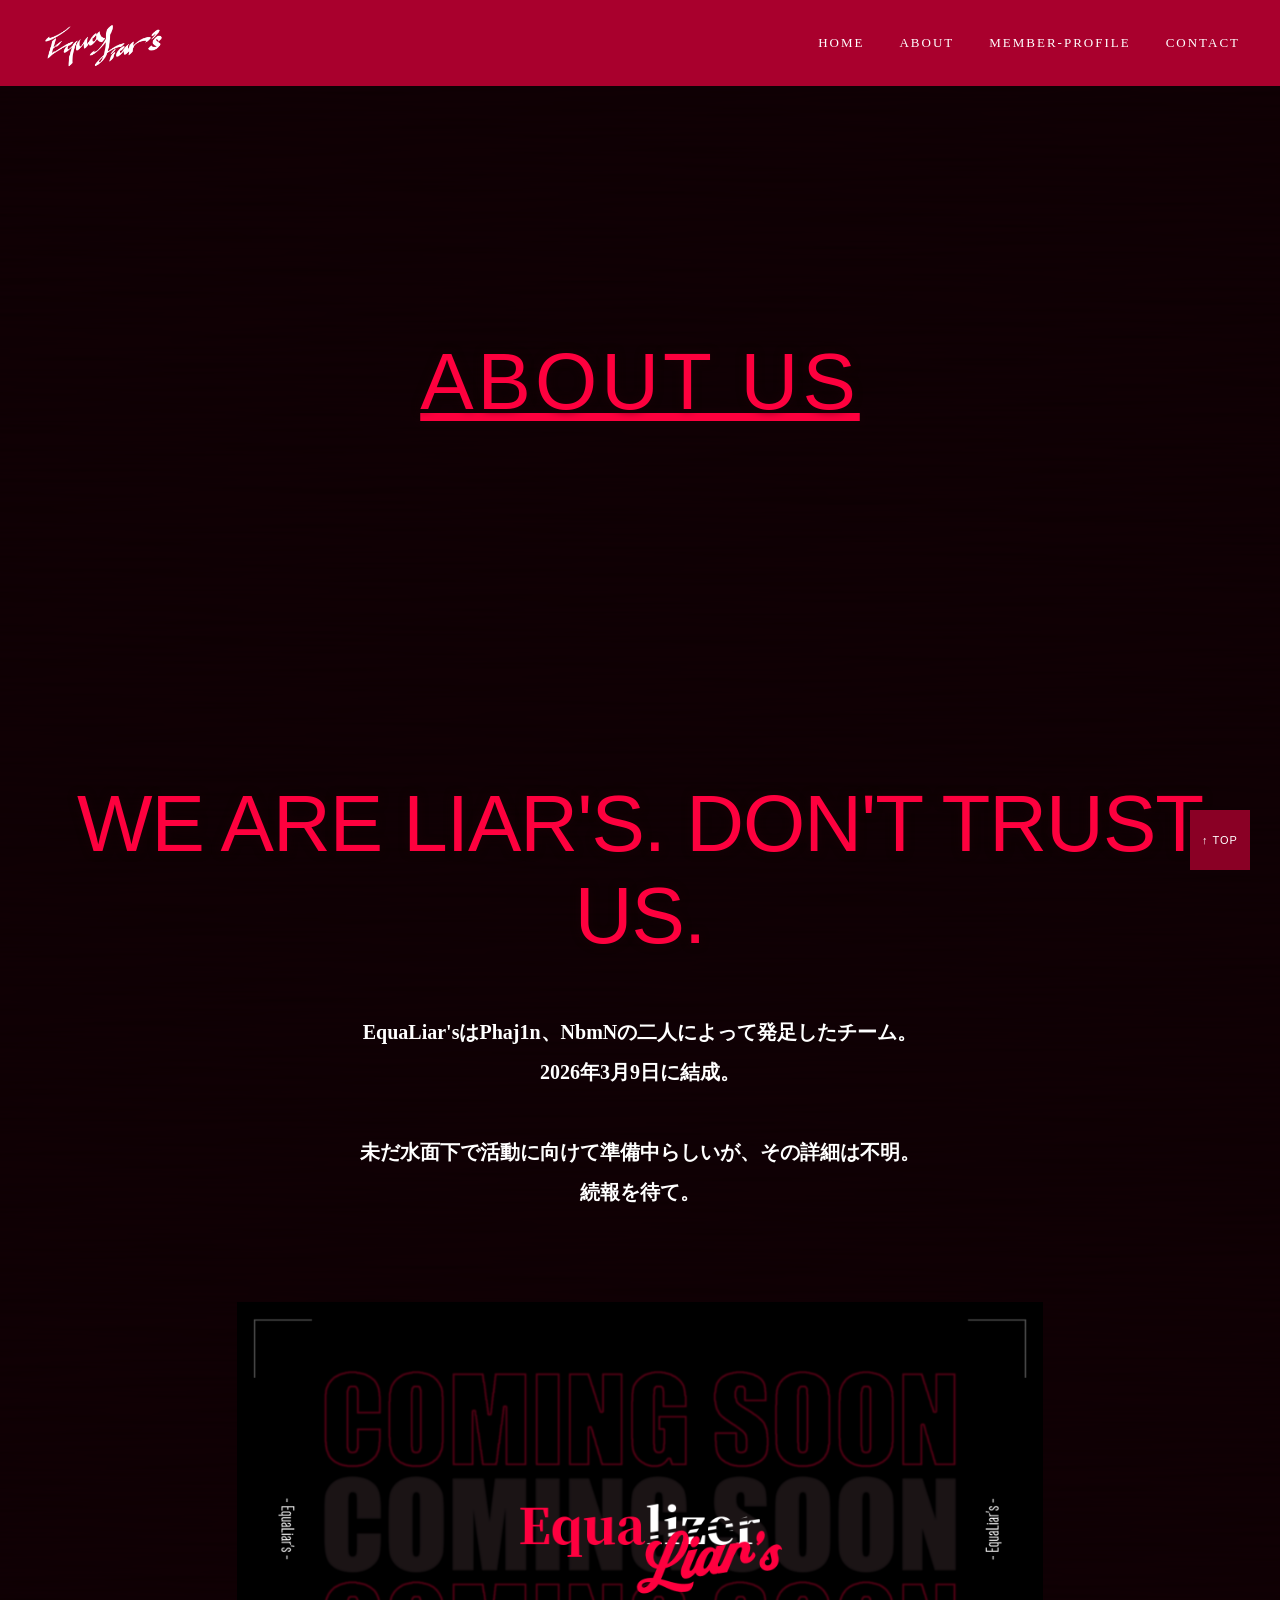
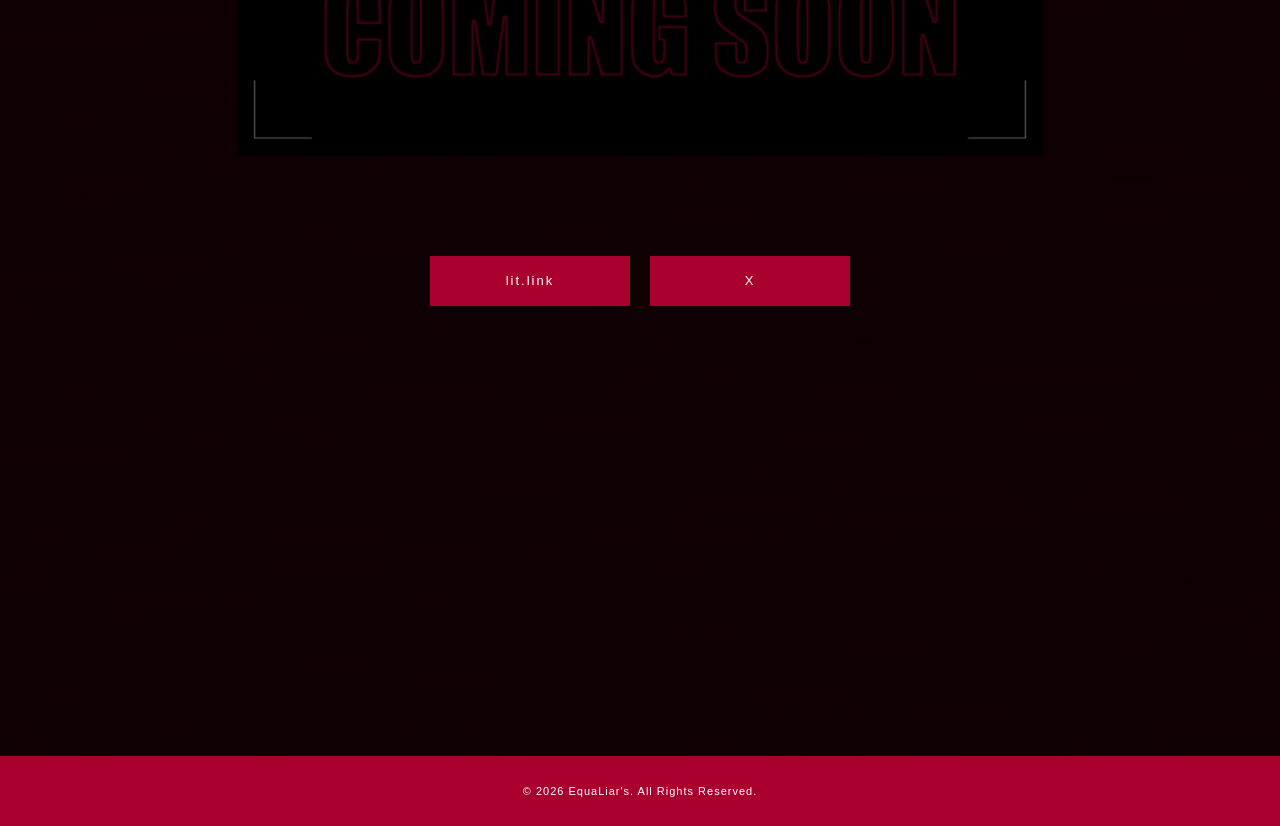
==== about.html @ 3b52c795 "Add files via upload" ====
<!DOCTYPE html>
<html lang="ja">
    <head>
        <meta charset="UTF-8">
        <meta name="viewport" content="width=device-width, initial-scale=1.0">
        <title>ABOUT US | EquaLiar's</title>
        <link rel="stylesheet" href="style.css">
    </head>

    <body id="top">
        <header class="header">
            <a href="#" class="sign">
            <img src="images/white-sign.png" alt="sign">
            </a>

            <nav class="nav">
                    <a href="index.html" class="nav-item">HOME</a>
                    <a href="about.html" class="nav-item">ABOUT</a>
                    <a href="profile.html" class="nav-item">MEMBER-PROFILE</a>
                    <a href="contact.html" class="nav-item">CONTACT</a>
            </nav>
        </header>

        <main class="about">
            <div class="space-150"></div>
            <h1 class="title">ABOUT US</h1>
            <div class="space-300"></div>
            <h1 class="about-title">WE ARE LIAR'S. DON'T TRUST US.</h1>
            <h3>
                EquaLiar'sはPhaj1n、NbmNの二人によって発足したチーム。<br>
                2026年3月9日に結成。<br>
                <br>
                未だ水面下で活動に向けて準備中らしいが、その詳細は不明。<br>
                続報を待て。
                <br>
                <br>
            </h3>
            <div class="space-50"></div>            
            <img src="images/comingsoon.png" alt="comingsoon" class="comingsoon">
            <div class="space-50"></div>

            <div class="button-area">
                <a href="https://lit.link/EquaLiars" class="button">lit.link</a>
                <a href="https://x.com/EquaLiars" class="button">X</a>
            </div>

            <div class="space-300"></div>
        </main>

        <a href="#top" class="back-to-top">
             ↑ TOP
        </a>

        <footer class="footer">
            <p>&copy; 2026 EquaLiar's. All Rights Reserved.</p>
        </footer>         

    </body>

</html>
---- style.css ----
* {
  margin: 0;
  padding: 0;
  box-sizing: border-box;
}

html {
  scroll-behavior: smooth;
}

html,
body {
  width: 100%;
  height: 100%;
}

body {
  background-color: #110004;
  background-image: url("images/SP_noise.png");
  overflow-x: hidden;
  overflow-y: auto;
}


.header {
  width: 100%;
  height: 86px;

  background: #a9002d;

  display: flex;
  align-items: center;
  justify-content: space-between;
  padding: 0 40px;
}

.sign {
  display: block;
}

.sign img {
  display: block;

  width: 130px;
  height: auto;
}



.top-section {
  position: relative;

  width: 100%;
  height: calc(100vh - 86px);

  overflow: hidden;
}

.logo {
  position: absolute;
  left: 50%;
  top: 55%;
  transform: translate(-50%, -50%);

  width: 1000px;
  height: auto;
  opacity: 0.30;

  z-index: 1;


}


.motto {
  position: absolute;

  left: 50%;
  top: 47%;

  transform: translate(-50%, -50%);

  z-index: 2;

  white-space: nowrap;

  color: #fe003e;

  font-family:
    Impact,
    Haettenschweiler,
    "Arial Narrow Bold",
    sans-serif;

  font-size: 80px;
  font-weight: 300;

  letter-spacing: -1px;

  text-align: center;

  text-shadow:
    0px 0px 10px #180006;
}

.nav {
  display: flex;
  gap: 35px;
}

.nav-item {
  position: relative;

  padding: 8px 0;

  border: none;

  color: #fff;
  background: transparent;

  font-size: 13px;
  letter-spacing: 2px;
  text-decoration: none;
}

.nav-item::after {
  content: "";

  position: absolute;
  left: 0;
  bottom: 3px;

  width: 0;
  height: 1px;

  background: #fff;

  transition: width 0.3s ease;
}

.nav-item:hover::after {
  width: 100%;
}

.profile {
    width: 100%;
    min-height: calc(100vh - 86px);

    padding: 80px 5%;

}

.title {

  color: #fe003e;
  text-shadow: 0px 0px 10px #180006;
  margin-bottom: 50px;

  font-family:
    Impact,
    Haettenschweiler,
    "Arial Narrow Bold",
    sans-serif;

  font-size: 80px;
  font-weight: 300;

  letter-spacing: 4px;

  text-align: center;



  text-decoration: underline;
}

.MLCS-title {
  color: #66001a;
  text-shadow: 0px 0px 10px #180006;
  text-align: center;
}

.profile-img{
    display: flex;
    flex-direction: column;
    gap: 30px;

}

.profile-img img {
    display: block;
    width: 70%;
    height: auto;
    margin: 0 auto;
}

.comingsoon {
    display: block;
    width: 70%;
    height: auto;
    margin: 0 auto;

}

.footer {
  width: 100%;
  height: 70px;

  background: #a9002d;

  display: flex;
  align-items: center;
  justify-content: center;

  color: #fff;

  font-family: Arial, sans-serif;
  font-size: 11px;
  letter-spacing: 1px;
}

.about {
  width: 100%;
  min-height: calc(100vh - 86px - 70px);

  padding: 100px 5%;

  color: #fff;
}

.about-title {
  margin-bottom: 50px;

  color: #fe003e;

  font-family:
    Impact,
    Haettenschweiler,
    "Arial Narrow Bold",
    sans-serif;

  font-size: 80px;
  font-weight: 300;

  letter-spacing: -1px;

  text-align: center;

  text-shadow:
    0px 0px 10px #180006;
}

.about h3 {
  color: #fff;
  font-size: 20px;
  line-height: 2;
  text-align: center;
}

.button-area {
  display: flex;
  justify-content: center;
  gap: 20px;
  margin-bottom: 50px;

  margin-top: 50px;
}

.button {
  display: flex;
  align-items: center;
  justify-content: center;

  width: 200px;
  height: 50px;

  color: #fff;
  background: #a9002d;

  border: 1px solid #a9002d;

  text-decoration: none;

  font-family: Arial, sans-serif;
  font-size: 13px;
  letter-spacing: 2px;

  transition: 0.3s ease;
}

.button:hover {
  background: transparent;
  color: #a9002d;
}


.contact-area {

  gap: 20px;
  margin-bottom: 50px;

  margin-top: 50px;
}

.contact-area h3 {
  color: #fff;
  font-size: 20px;
  line-height: 2;
  text-align: center;
}

.contact-buttons {
  display: flex;
  justify-content: center;
  gap: 20px;

  margin-top: 50px;
}

.contact-button {
  display: flex;
  align-items: center;
  justify-content: center;

  width: 220px;
  height: 55px;

  color: #fff;
  background: #a9002d;
  border: 1px solid #a9002d;

  text-decoration: none;

  font-family: Arial, sans-serif;
  font-size: 13px;
  letter-spacing: 2px;

  transition: 0.3s ease;
}

.contact-button:hover {
  background: transparent;
  color: #a9002d;
}

.space-50 {
    height: 50px;
}

.space-150 {
    height: 150px;
}

.space-300 {
    height: 300px;
}


.back-to-top {
  position: fixed;

  right: 30px;
  bottom: 30px;

  width: 60px;
  height: 60px;

  display: flex;
  align-items: center;
  justify-content: center;

  color: #fff;
  background: #8a0025;

  border: 1px solid #8a0025;

  text-decoration: none;

  font-family: Arial, sans-serif;
  font-size: 11px;
  letter-spacing: 1px;

  transition: 0.3s ease;
}

.back-to-top:hover {
  background: transparent;
  color: #8a0025;
}
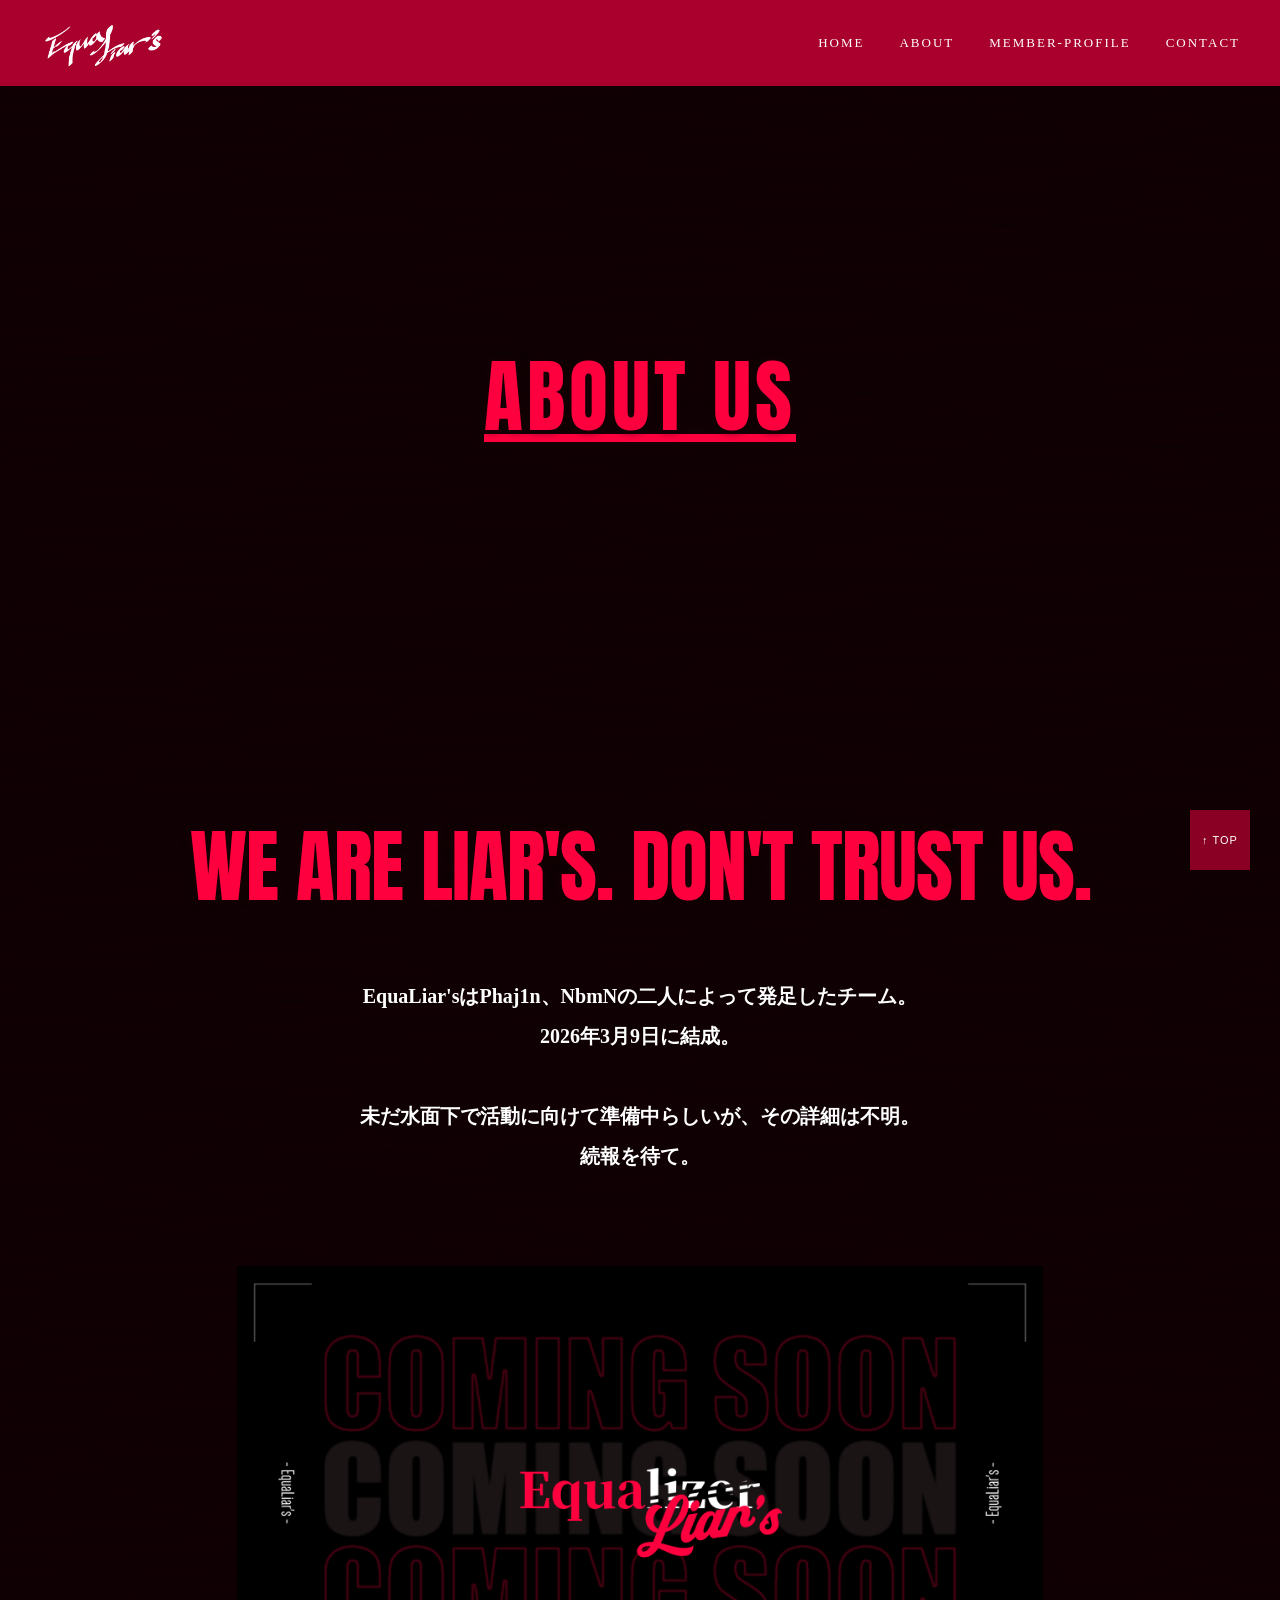
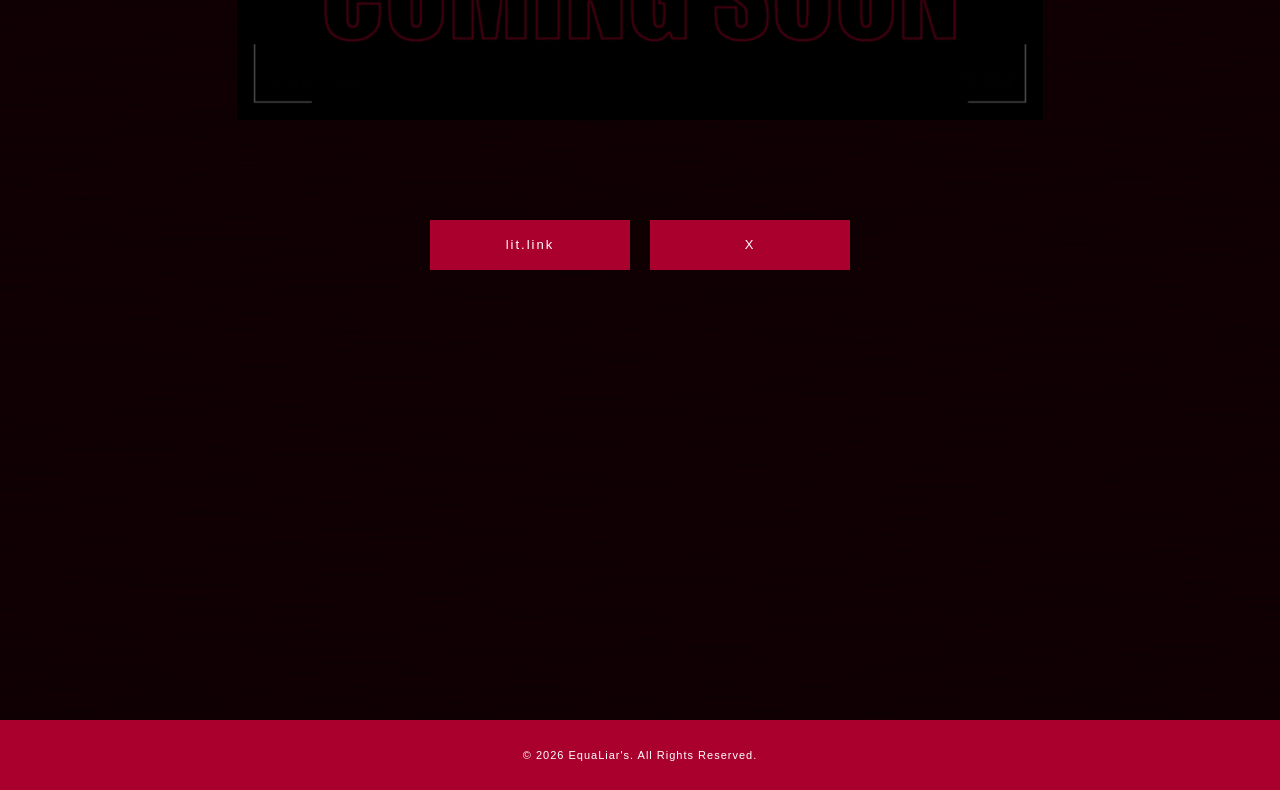
==== commit c9144ec6: "Update about.html" ====
--- a/about.html
+++ b/about.html
@@ -4,7 +4,11 @@
         <meta charset="UTF-8">
         <meta name="viewport" content="width=device-width, initial-scale=1.0">
         <title>ABOUT US | EquaLiar's</title>
+        <link rel="icon" href="images/white-logo.png" type="image/png">
         <link rel="stylesheet" href="style.css">
+        <link rel="preconnect" href="https://fonts.googleapis.com">
+        <link rel="preconnect" href="https://fonts.gstatic.com" crossorigin>
+        <link href="https://fonts.googleapis.com/css2?family=Anton&display=swap" rel="stylesheet">
     </head>
 
     <body id="top">
@@ -57,4 +61,4 @@
 
     </body>
 
-</html>+</html>
--- a/style.css
+++ b/style.css
@@ -86,11 +86,9 @@
 
   color: #fe003e;
 
-  font-family:
-    Impact,
-    Haettenschweiler,
-    "Arial Narrow Bold",
-    sans-serif;
+  font-family: "Anton", sans-serif;
+  font-weight: 400;
+  font-style: normal;
 
   font-size: 80px;
   font-weight: 300;
@@ -156,11 +154,9 @@
   text-shadow: 0px 0px 10px #180006;
   margin-bottom: 50px;
 
-  font-family:
-    Impact,
-    Haettenschweiler,
-    "Arial Narrow Bold",
-    sans-serif;
+  font-family: "Anton", sans-serif;
+  font-weight: 400;
+  font-style: normal;
 
   font-size: 80px;
   font-weight: 300;
@@ -233,11 +229,9 @@
 
   color: #fe003e;
 
-  font-family:
-    Impact,
-    Haettenschweiler,
-    "Arial Narrow Bold",
-    sans-serif;
+  font-family: "Anton", sans-serif;
+  font-weight: 400;
+  font-style: normal;
 
   font-size: 80px;
   font-weight: 300;
@@ -386,4 +380,4 @@
 .back-to-top:hover {
   background: transparent;
   color: #8a0025;
-}+}
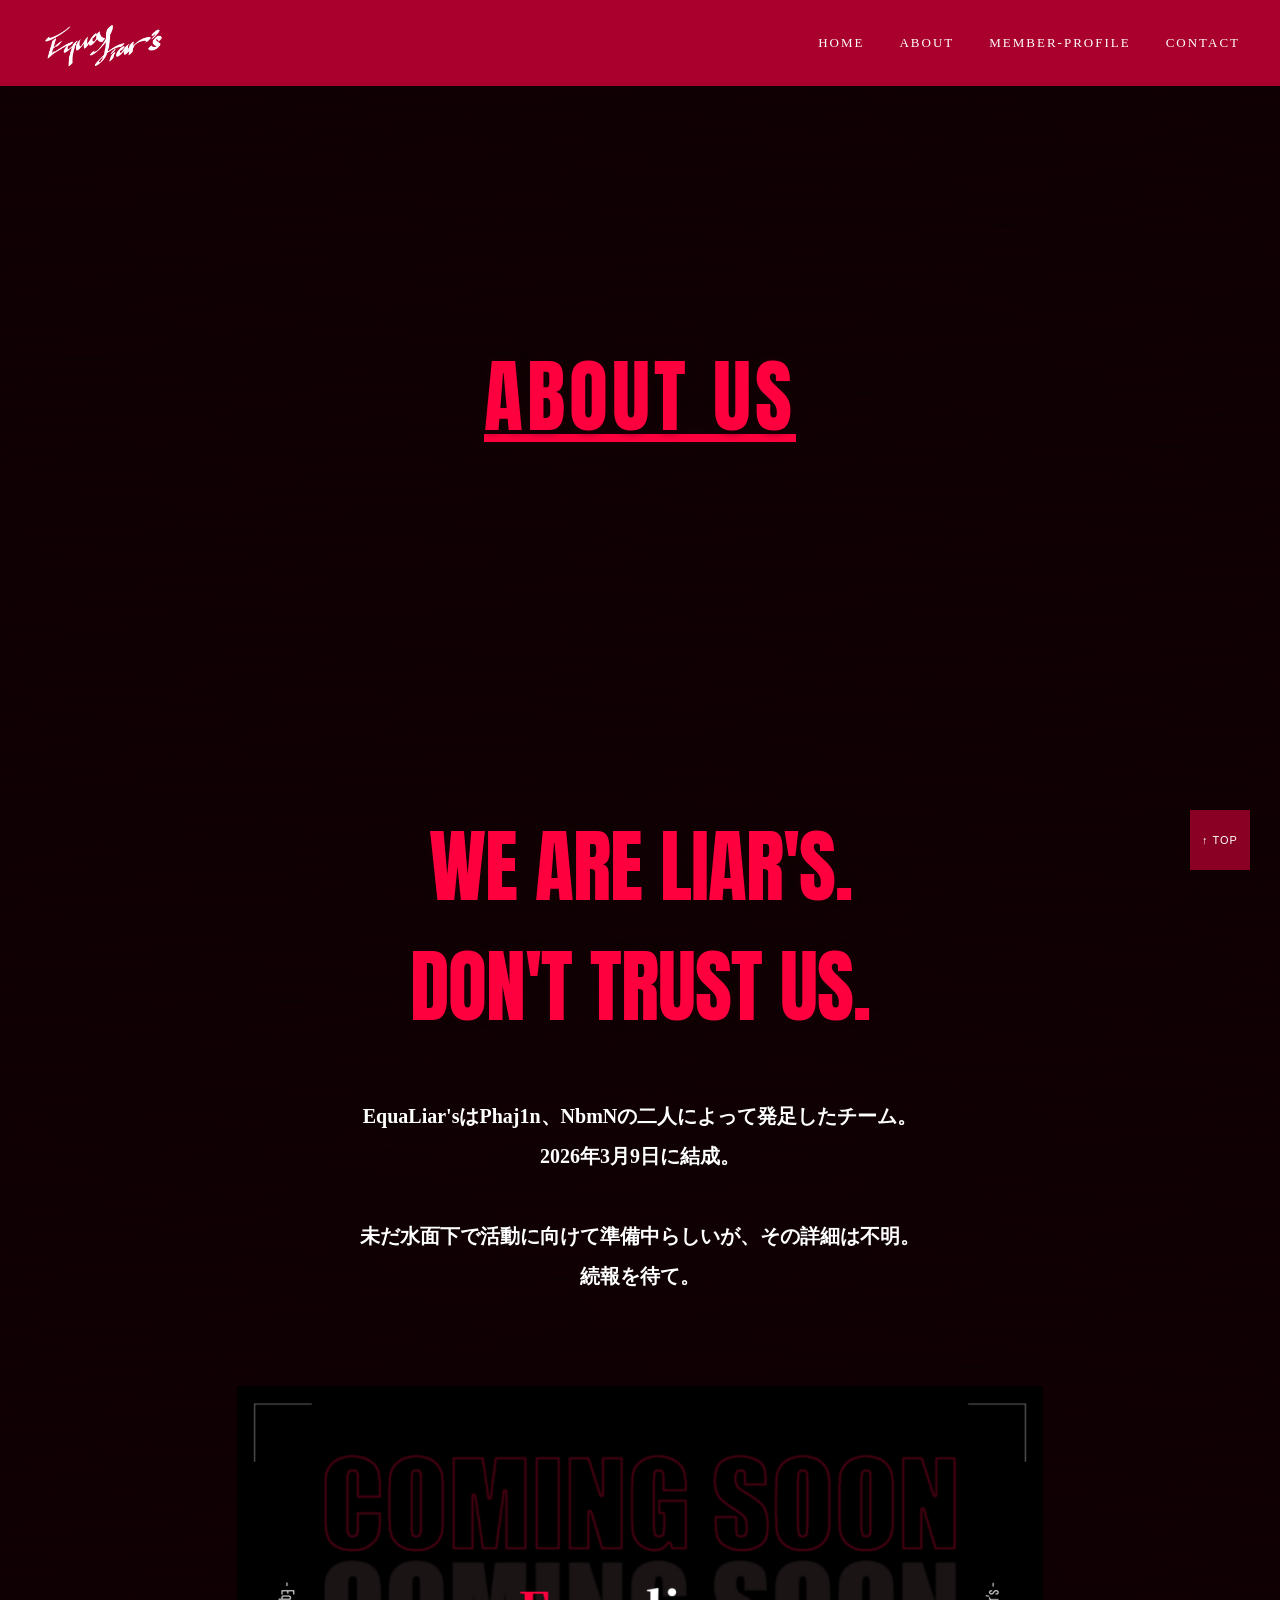
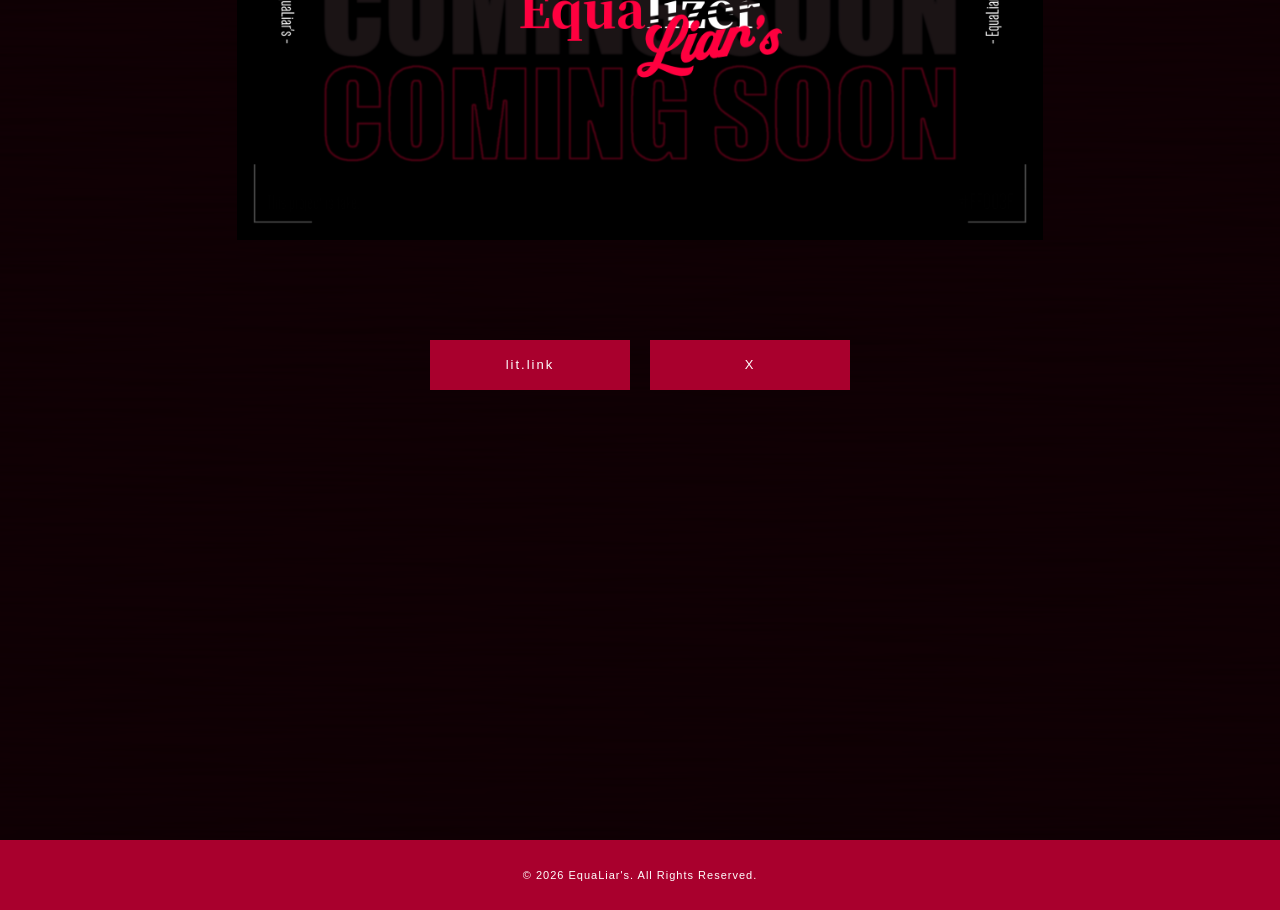
==== commit 36d1213f: "Update about.html" ====
--- a/about.html
+++ b/about.html
@@ -29,7 +29,7 @@
             <div class="space-150"></div>
             <h1 class="title">ABOUT US</h1>
             <div class="space-300"></div>
-            <h1 class="about-title">WE ARE LIAR'S. DON'T TRUST US.</h1>
+            <h1 class="about-title">WE ARE LIAR'S. <br>DON'T TRUST US.</h1>
             <h3>
                 EquaLiar'sはPhaj1n、NbmNの二人によって発足したチーム。<br>
                 2026年3月9日に結成。<br>
--- a/style.css
+++ b/style.css
@@ -381,3 +381,95 @@
   background: transparent;
   color: #8a0025;
 }
+
+
+
+@media (max-width: 768px) {
+
+
+  .header {
+    height: auto;
+    padding: 15px 20px;
+    flex-direction: column;
+    gap: 15px;
+  }
+
+  .nav {
+    flex-wrap: wrap;
+    justify-content: center;
+    gap: 15px;
+  }
+
+  .nav-item {
+    font-size: 12px;
+  }
+
+ 
+  .logo {
+    width: 90%;
+  }
+
+  .motto {
+    font-size: 36px;
+    width: 90%;
+    white-space: normal;
+  }
+
+
+  .title,
+  .about-title {
+    font-size: 38px;
+    margin-bottom: 20px;
+  }
+
+  .MLCS-title {
+    font-size: 16px;
+    padding: 0 10px;
+  }
+
+
+  .profile-img img {
+    width: 95%;
+  }
+
+
+  .space-150 {
+    height: 40px;
+  }
+
+  .space-300 {
+    height: 60px;
+  }
+
+  .profile,
+  .about {
+    padding: 30px 5%;
+  }
+
+  .button-area,
+  .contact-buttons {
+    flex-direction: column;
+    align-items: center;
+    gap: 15px;
+  }
+
+  .button,
+  .contact-button {
+    width: 100%;
+    max-width: 280px;
+  }
+
+  .about h3,
+  .contact-area h3 {
+    font-size: 15px;
+    padding: 0 10px;
+  }
+
+  .back-to-top {
+    right: 15px;
+    bottom: 15px;
+    width: 45px;
+    height: 45px;
+    font-size: 9px;
+  }
+}
